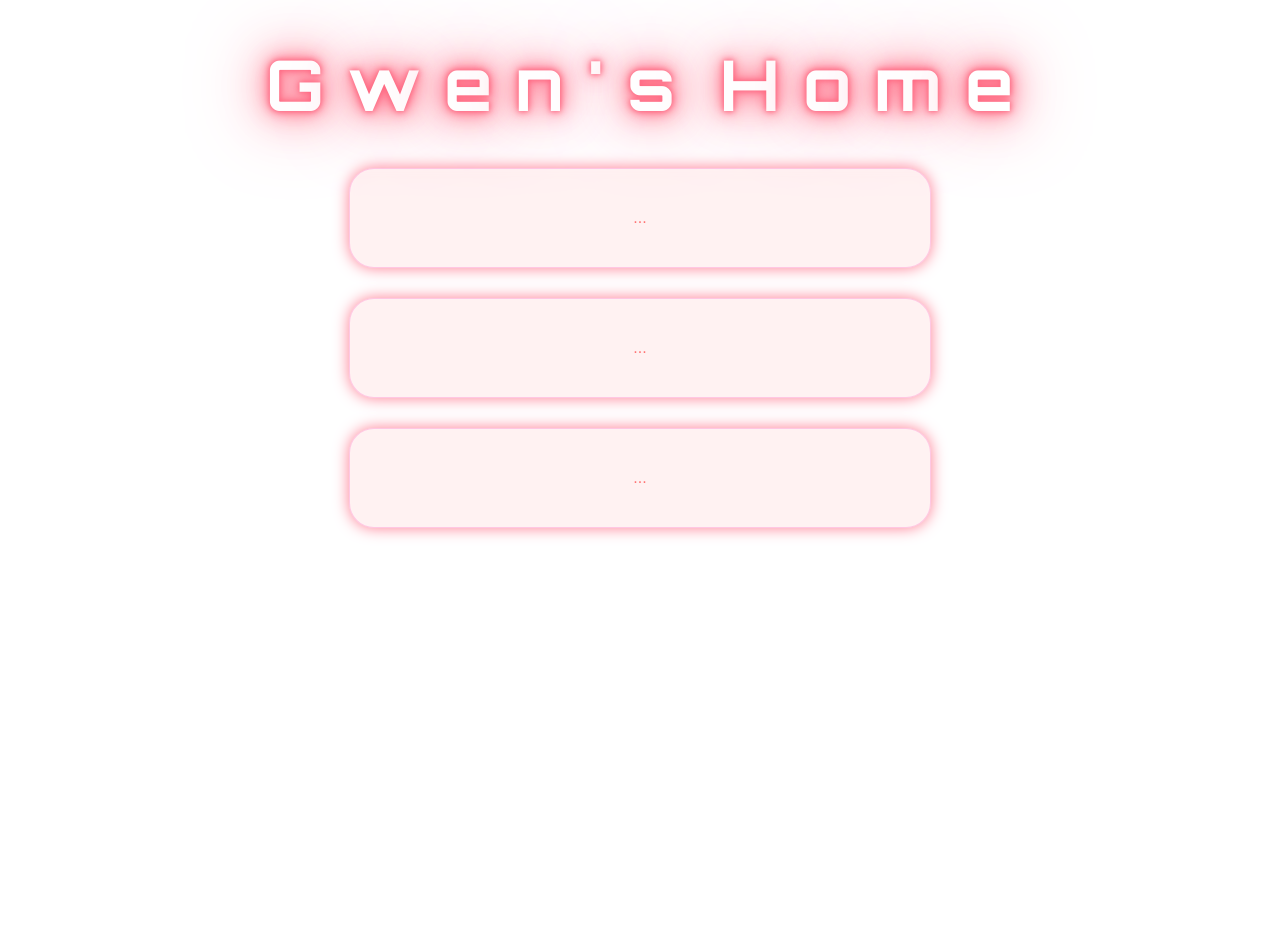
==== index.html @ fc41793a "Add files via upload" ====
<!DOCTYPE html>
<html lang="de">

<head>
    <meta charset="UTF-8">
    <meta name="viewport" content="width=device-width, initial-scale=1.0">
    <title>Gwen's Home</title>

    <link rel="stylesheet" href="style.css">
    <link rel="preconnect" href="https://fonts.googleapis.com">
    <link rel="preconnect" href="https://fonts.gstatic.com" crossorigin>
    <link href="https://fonts.googleapis.com/css2?family=Orbitron:wght@400..900&display=swap" rel="stylesheet">
    
</head>

<html>

<body>

    <h1 class="logo">
    <span>G</span>
    <span>w</span>
    <span>e</span>
    <span>n</span>
    <span>'</span>
    <span>s</span>

    <span class="leer"> </span>

    <span>H</span>
    <span>o</span>
    <span>m</span>
    <span>e</span>
</h1>

    <div class="container">

        <div class="card">
            ...
        </div>

        <div class="card">
            ...
        </div>

        <div class="card">
            ...
        </div>

    </div>

</body>

</html>

</html>

</html>
---- style.css ----
body{
    margin:0;

    min-height:100vh;

    background-image:url("bilder/Gwen-Lavendel.png");
    background-size:cover;
    background-position:center;
    background-repeat:no-repeat;
    background-attachment:fixed;

    font-family:Arial, sans-serif;
}

.logo{

    font-size:50px;
}
.card{

    width:500px;

    box-shadow: 0 0 15px rgb(255, 126, 147);
    
    transition: 0.3s;

    padding:40px;

    border-radius:25px;

    background:rgba(255, 129, 129, 0.1);

    backdrop-filter: blur(5px);

    border:1px solid rgba(252, 32, 168, 0.2);

    color:rgb(255, 116, 116);

    text-align:center;

}

.card:hover{
    transform: scale(1.05);
}

.logo{

    font-size:70px;
    font-weight: bold;
    font-family: 'Segoe UI', Tahoma, Geneva, Verdana, sans-serif;
    letter-spacing:1px;

}

.logo span{

    display:inline-block;

    opacity:0;

    transform:translateY(20px);

    color:white;

    text-shadow:
        0 0 5px #ff6982,
        0 0 10px #ff6982,
        0 0 20px #ff6982,
        0 0 40px #ff6982,
        0 0 80px #ff6982;

    animation:
        appear .7s forwards,
        flicker 4s infinite;

}

@keyframes appear{

    from{

        opacity:0;

        transform:translateY(20px);

    }

    to{

        opacity:1;

        transform:translateY(0);

    }

}

.logo span:nth-child(1){
    animation-delay:0s, 5s;
}

.logo span:nth-child(2){
    animation-delay:.15s, 5.15s;
}

.logo span:nth-child(3){
    animation-delay:.30s, 5.30s;
}

.logo span:nth-child(4){
    animation-delay:.45s, 5.45s;
}

.logo span:nth-child(5){
    animation-delay:.60s, 5.60s;
}

.logo span:nth-child(6){
    animation-delay:.75s, 5.75s;
}

.logo span:nth-child(8){
    animation-delay:.90s, 5.90s;
}

.logo span:nth-child(9){
    animation-delay:1.05s, 6.05s;
}

.logo span:nth-child(10){
    animation-delay:1.20s, 6.20s;
}

.logo span:nth-child(11){
    animation-delay:1.35s, 6.35s;
}

.logo span:nth-child(1){ animation-delay:.1s; }
.logo span:nth-child(2){ animation-delay:1.2s; }
.logo span:nth-child(3){ animation-delay:2.3s; }
.logo span:nth-child(4){ animation-delay:.7s; }
.logo span:nth-child(5){ animation-delay:3.1s; }
.logo span:nth-child(6){ animation-delay:1.8s; }
.logo span:nth-child(8){ animation-delay:2.8s; }
.logo span:nth-child(9){ animation-delay:.4s; }
.logo span:nth-child(10){ animation-delay:3.7s; }
.logo span:nth-child(11){ animation-delay:1.5s; }

@keyframes flicker{

    0%,18%,22%,100%{

        opacity:1;

        text-shadow:
            0 0 5px #ff6982,
            0 0 10px #ff6982,
            0 0 20px #ff6982,
            0 0 40px #ff6982,
            0 0 80px #ff6982;

    }

    20%{

        opacity:.2;

        text-shadow:none;

    }

    21%{

        opacity:1;

        text-shadow:
            0 0 5px #ff6982,
            0 0 10px #ff6982,
            0 0 20px #ff6982,
            0 0 40px #ff6982,
            0 0 80px #ff6982;

    }

}

.container{

    display:flex;

    flex-direction:column;

    align-items:center;

    gap:30px;

}

.logo{

    text-align:center;

    margin-top:40px;

    margin-bottom:40px;

}

.logo{

    font-family: "Orbitron", sans-serif;

    font-size:70px;
    font-weight:bold;

}
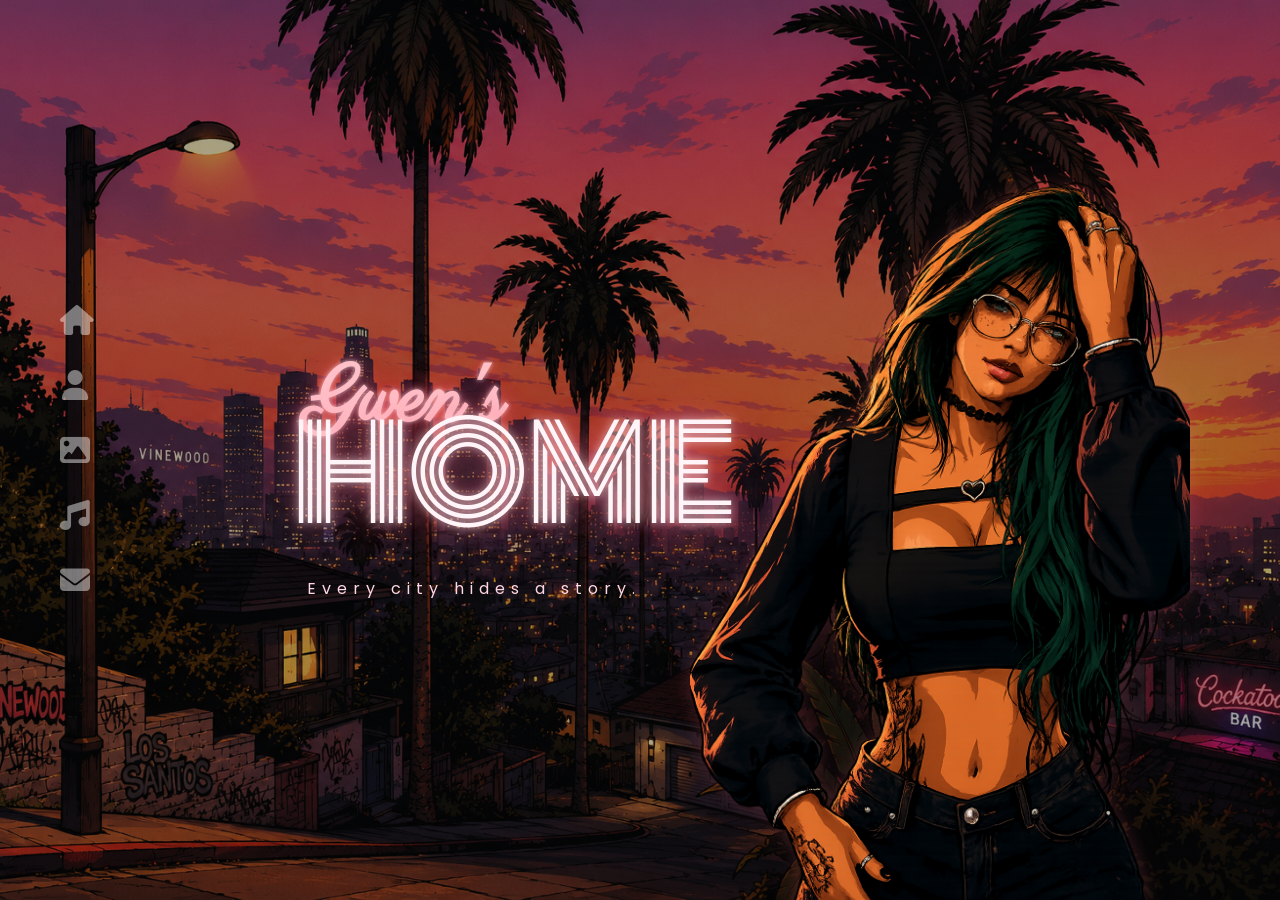
==== commit c1764b19: "Add files via upload" ====
--- a/index.html
+++ b/index.html
@@ -2,57 +2,114 @@
 <html lang="de">
 
 <head>
+
     <meta charset="UTF-8">
+
     <meta name="viewport" content="width=device-width, initial-scale=1.0">
+
     <title>Gwen's Home</title>
 
+    <!-- Google Fonts -->
+
+    <link rel="preconnect" href="https://fonts.googleapis.com">
+
+    <link rel="preconnect" href="https://fonts.gstatic.com" crossorigin>
+
+    <link href="https://fonts.googleapis.com/css2?family=Monoton&family=Parisienne&family=Poppins:wght@300;400;500;600;700&display=swap" rel="stylesheet">
+
+    <link href="https://fonts.googleapis.com/css2?family=Monoton&family=Parisienne&family=Poiret+One&family=Poppins:wght@300;400;500;600;700&display=swap" rel="stylesheet">
+
+    <!-- Font Awesome -->
+
+    <link rel="stylesheet"
+    href="https://cdnjs.cloudflare.com/ajax/libs/font-awesome/6.7.2/css/all.min.css">
+
+    <!-- CSS -->
+
     <link rel="stylesheet" href="style.css">
-    <link rel="preconnect" href="https://fonts.googleapis.com">
-    <link rel="preconnect" href="https://fonts.gstatic.com" crossorigin>
-    <link href="https://fonts.googleapis.com/css2?family=Orbitron:wght@400..900&display=swap" rel="stylesheet">
-    
+
 </head>
-
-<html>
 
 <body>
 
-    <h1 class="logo">
-    <span>G</span>
-    <span>w</span>
-    <span>e</span>
-    <span>n</span>
-    <span>'</span>
-    <span>s</span>
+    <!-- HERO -->
 
-    <span class="leer"> </span>
+<header class="hero">
 
-    <span>H</span>
-    <span>o</span>
-    <span>m</span>
-    <span>e</span>
-</h1>
+    <div class="hero-content">
 
-    <div class="container">
+        <div class="hero-text">
 
-        <div class="card">
-            ...
-        </div>
+            <h1 class="logo">
 
-        <div class="card">
-            ...
-        </div>
+                <span class="gwens">Gwen's</span>
 
-        <div class="card">
-            ...
+                <span class="home">HOME</span>
+
+            </h1>
+
         </div>
 
     </div>
 
+    <p class="subtitle">
+
+        Every city hides a story.
+
+    </p>
+
+</header>
+
+<nav class="sidebar">
+
+    <a href="#home">
+
+        <i class="fa-solid fa-house"></i>
+
+        <span>Home</span>
+
+    </a>
+
+    <a href="#about">
+
+        <i class="fa-solid fa-user"></i>
+
+        <span>About</span>
+
+    </a>
+
+    <a href="#gallery">
+
+        <i class="fa-solid fa-image"></i>
+
+        <span>Gallery</span>
+
+    </a>
+
+    <a href="#playlist">
+
+        <i class="fa-solid fa-music"></i>
+
+        <span>Playlist</span>
+
+    </a>
+
+    <a href="#contact">
+
+        <i class="fa-solid fa-envelope"></i>
+
+        <span>Contact</span>
+
+    </a>
+
+</nav>
+
+<div class="hero-image">
+
+    <img src="Bilder/Gwen.png" alt="Gwen" id="gwen">
+
+</div>
+
 </body>
 
-</html>
-
-</html>
-
 </html>
--- a/style.css
+++ b/style.css
@@ -1,217 +1,497 @@
+/* =========================================
+   BODY
+========================================= */
+
 body{
+
     margin:0;
+    padding:0;
+
+    overflow-x:hidden;
 
     min-height:100vh;
 
-    background-image:url("bilder/Gwen-Lavendel.png");
+    font-family:"Poppins", sans-serif;
+
+    color:#ffffff;
+
+    background:
+        linear-gradient(
+            rgba(8,8,8,.35),
+            rgba(8,8,8,.35)
+        ),
+        url("Bilder/City.png");
+
     background-size:cover;
+
     background-position:center;
+
     background-repeat:no-repeat;
+
     background-attachment:fixed;
 
-    font-family:Arial, sans-serif;
+}
+
+/* =========================================
+   ALLES
+========================================= */
+
+*{
+
+    margin:0;
+
+    padding:0;
+
+    box-sizing:border-box;
+
+}
+
+/* =========================================
+   TEXT MARKIERUNG
+========================================= */
+
+::selection{
+
+    background:#ff6982;
+
+    color:white;
+
+}
+
+/* =========================================
+   SCROLLBAR
+========================================= */
+
+::-webkit-scrollbar{
+
+    width:8px;
+
+}
+
+::-webkit-scrollbar-track{
+
+    background:#111;
+
+}
+
+::-webkit-scrollbar-thumb{
+
+    background:#ff6982;
+
+    border-radius:20px;
+
+}
+
+::-webkit-scrollbar-thumb:hover{
+
+    background:#ff88a0;
+
+}
+
+/* ==========================================
+                HERO
+========================================== */
+
+.hero{
+
+    width:100%;
+    height:100vh;
+
+    display:flex;
+    justify-content:center;
+    align-items:center;
+
+    overflow:hidden;
+
+    position:relative;
+
+}
+
+.hero-content{
+
+    width:min(1400px,90%);
+    height:100%;
+
+    display:flex;
+
+    justify-content:space-between;
+
+    align-items:center;
+
+}
+
+.hero-text{
+
+    max-width:600px;
+
+    z-index:3;
+
+}
+
+.hero-image{
+
+    position:fixed;
+
+    right:90px;
+
+    bottom:0;
+
+    z-index:2;
+
+}
+
+.hero-image img{
+
+    width:500px;
+
+    max-width:100%;
+
+    height:auto;
+
+    display:block;
+
+    user-select:none;
+
+    pointer-events:none;
+
+    transform:translateY(10px);
+
+    filter:
+        drop-shadow(0 0 8px rgba(255,105,130,.15))
+        drop-shadow(0 0 15px rgba(255,105,130,.08));
+
+    animation:idle 8s ease-in-out infinite;
+
+}
+
+@keyframes idle{
+
+    0%,100%{
+
+        transform:
+            scale(1)
+            rotate(0deg);
+
+    }
+
+    50%{
+
+        transform:
+            scale(1.008)
+            rotate(.4deg);
+
+    }
+
 }
 
 .logo{
 
-    font-size:50px;
-}
-.card{
-
-    width:500px;
-
-    box-shadow: 0 0 15px rgb(255, 126, 147);
-    
-    transition: 0.3s;
-
-    padding:40px;
-
-    border-radius:25px;
-
-    background:rgba(255, 129, 129, 0.1);
-
-    backdrop-filter: blur(5px);
-
-    border:1px solid rgba(252, 32, 168, 0.2);
-
-    color:rgb(255, 116, 116);
+    display:flex;
+
+    flex-direction:column;
+
+    align-items:center;
+
+    line-height:.9;
+
+}
+
+.gwens{
+
+    font-family:"Parisienne", cursive;
+
+    animation:fadeUp 1.4s ease;
+
+    font-size:clamp(70px,6vw,110px);
+
+    color:#ffc1c9;
+
+    margin-bottom:-20px;
+    margin-left:80px;
+
+    text-shadow:
+        0 0 4px rgba(255,255,255,.6),
+        0 0 10px rgba(255,105,130,.55),
+        0 0 22px rgba(255,105,130,.45),
+        0 0 45px rgba(255,105,130,.35),
+        0 0 80px rgba(255,105,130,.2);
+
+}
+
+@keyframes fadeUp{
+
+    from{
+
+        opacity:0;
+        transform:translateY(30px);
+
+    }
+
+    to{
+
+        opacity:1;
+        transform:translateY(0);
+
+    }
+
+}
+
+
+
+.home{
+
+    font-family:"Monoton", cursive;
+
+    font-size:clamp(90px,10vw,180px);
+
+    font-weight:400;
+
+    margin-left:300px;
+
+    opacity:.92;
+
+    color:rgba(255,245,248,.88);
+
+    text-shadow:
+        0 0 8px rgba(255,255,255,.6),
+        0 0 20px rgba(255,105,130,.55),
+        0 0 40px rgba(255,105,130,.4),
+        0 0 80px rgba(255,105,130,.25);
+
+        animation:neonStart 2s ease forwards;
+
+}
+
+@keyframes neonStart{
+
+    0%{
+
+        opacity:.15;
+
+        color:#4b4b4b;
+
+        text-shadow:none;
+
+    }
+
+    15%{
+
+        opacity:.4;
+
+        color:#777;
+
+        text-shadow:none;
+
+    }
+
+    30%{
+
+        opacity:1;
+
+        color:#fff5f8;
+
+        text-shadow:
+
+            0 0 5px rgba(255,255,255,.5),
+
+            0 0 10px rgba(255,105,130,.25);
+
+    }
+
+    36%{
+
+        opacity:.4;
+
+        color:#666;
+
+        text-shadow:none;
+
+    }
+
+    48%{
+
+        opacity:1;
+
+        color:#fff5f8;
+
+        text-shadow:
+
+            0 0 5px rgba(255,255,255,.6),
+
+            0 0 20px rgba(255,105,130,.45),
+
+            0 0 40px rgba(255,105,130,.25);
+
+    }
+
+    100%{
+
+        opacity:1;
+
+        color:#fff5f8;
+
+        text-shadow:
+
+            0 0 8px rgba(255,255,255,.6),
+
+            0 0 20px rgba(255,105,130,.55),
+
+            0 0 40px rgba(255,105,130,.4),
+
+            0 0 80px rgba(255,105,130,.25);
+
+    }
+
+}
+
+.subtitle{
+
+    position:absolute;
+
+    left:37%;
+
+    top:64%;
+
+    transform:translateX(-50%);
+
+    width:100%;
 
     text-align:center;
 
-}
-
-.card:hover{
-    transform: scale(1.05);
-}
-
-.logo{
-
-    font-size:70px;
-    font-weight: bold;
-    font-family: 'Segoe UI', Tahoma, Geneva, Verdana, sans-serif;
+    font-family:"Poppins", sans-serif;
+
+    font-size:16px;
+
+    letter-spacing:6px;
+
+    color:#ffd8e4;
+
+}
+
+@keyframes subtitleGlow{
+
+    0%{
+
+        opacity:0;
+
+        text-shadow:none;
+
+    }
+
+    100%{
+
+        opacity:1;
+
+        text-shadow:
+
+            0 0 6px rgba(255,105,130,.15);
+
+    }
+
+}
+
+
+/* ==========================================
+                SIDEBAR
+========================================== */
+
+.sidebar{
+
+    position:fixed;
+
+    left:60px;
+
+    top:50%;
+
+    transform:translateY(-50%);
+
+    display:flex;
+
+    flex-direction:column;
+
+    gap:35px;
+
+    z-index:999;
+
+}
+
+.sidebar a{
+
+    display:flex;
+
+    align-items:center;
+
+    gap:18px;
+
+    text-decoration:none;
+
+    color:#ffffff;
+
+}
+
+.sidebar i{
+
+    font-size:30px;
+
+    width:30px;
+
+    text-align:center;
+
+    color:rgba(255,255,255,.45);
+
+    transition:all .35s ease;
+
+}
+
+.sidebar span{
+
+    font-family: "Poiret One", sans-serif;
+
+    font-size:24px;
+
+    font-weight:400;
+
     letter-spacing:1px;
 
-}
-
-.logo span{
-
-    display:inline-block;
+    color:rgba(255,255,255,.75);
 
     opacity:0;
 
-    transform:translateY(20px);
-
-    color:white;
+    transform:translateX(-15px);
+
+    transition:all .35s ease;
+
+}
+
+.sidebar a:hover i{
+
+    color:#ff6982;
+
+    transform:scale(1.18);
 
     text-shadow:
-        0 0 5px #ff6982,
-        0 0 10px #ff6982,
-        0 0 20px #ff6982,
-        0 0 40px #ff6982,
-        0 0 80px #ff6982;
-
-    animation:
-        appear .7s forwards,
-        flicker 4s infinite;
-
-}
-
-@keyframes appear{
-
-    from{
-
-        opacity:0;
-
-        transform:translateY(20px);
-
-    }
-
-    to{
-
-        opacity:1;
-
-        transform:translateY(0);
-
-    }
-
-}
-
-.logo span:nth-child(1){
-    animation-delay:0s, 5s;
-}
-
-.logo span:nth-child(2){
-    animation-delay:.15s, 5.15s;
-}
-
-.logo span:nth-child(3){
-    animation-delay:.30s, 5.30s;
-}
-
-.logo span:nth-child(4){
-    animation-delay:.45s, 5.45s;
-}
-
-.logo span:nth-child(5){
-    animation-delay:.60s, 5.60s;
-}
-
-.logo span:nth-child(6){
-    animation-delay:.75s, 5.75s;
-}
-
-.logo span:nth-child(8){
-    animation-delay:.90s, 5.90s;
-}
-
-.logo span:nth-child(9){
-    animation-delay:1.05s, 6.05s;
-}
-
-.logo span:nth-child(10){
-    animation-delay:1.20s, 6.20s;
-}
-
-.logo span:nth-child(11){
-    animation-delay:1.35s, 6.35s;
-}
-
-.logo span:nth-child(1){ animation-delay:.1s; }
-.logo span:nth-child(2){ animation-delay:1.2s; }
-.logo span:nth-child(3){ animation-delay:2.3s; }
-.logo span:nth-child(4){ animation-delay:.7s; }
-.logo span:nth-child(5){ animation-delay:3.1s; }
-.logo span:nth-child(6){ animation-delay:1.8s; }
-.logo span:nth-child(8){ animation-delay:2.8s; }
-.logo span:nth-child(9){ animation-delay:.4s; }
-.logo span:nth-child(10){ animation-delay:3.7s; }
-.logo span:nth-child(11){ animation-delay:1.5s; }
-
-@keyframes flicker{
-
-    0%,18%,22%,100%{
-
-        opacity:1;
-
-        text-shadow:
-            0 0 5px #ff6982,
-            0 0 10px #ff6982,
-            0 0 20px #ff6982,
-            0 0 40px #ff6982,
-            0 0 80px #ff6982;
-
-    }
-
-    20%{
-
-        opacity:.2;
-
-        text-shadow:none;
-
-    }
-
-    21%{
-
-        opacity:1;
-
-        text-shadow:
-            0 0 5px #ff6982,
-            0 0 10px #ff6982,
-            0 0 20px #ff6982,
-            0 0 40px #ff6982,
-            0 0 80px #ff6982;
-
-    }
-
-}
-
-.container{
-
-    display:flex;
-
-    flex-direction:column;
-
-    align-items:center;
-
-    gap:30px;
-
-}
-
-.logo{
-
-    text-align:center;
-
-    margin-top:40px;
-
-    margin-bottom:40px;
-
-}
-
-.logo{
-
-    font-family: "Orbitron", sans-serif;
-
-    font-size:70px;
-    font-weight:bold;
-
-}+
+        0 0 5px rgba(255,105,130,.5),
+
+        0 0 15px rgba(255,105,130,.4),
+
+        0 0 35px rgba(255,105,130,.25);
+
+}
+
+.sidebar a:hover span{
+
+    opacity:1;
+
+    transform:translateX(0);
+
+    color:#ffe7ee;
+
+}
+
+
+
+
+
+
+
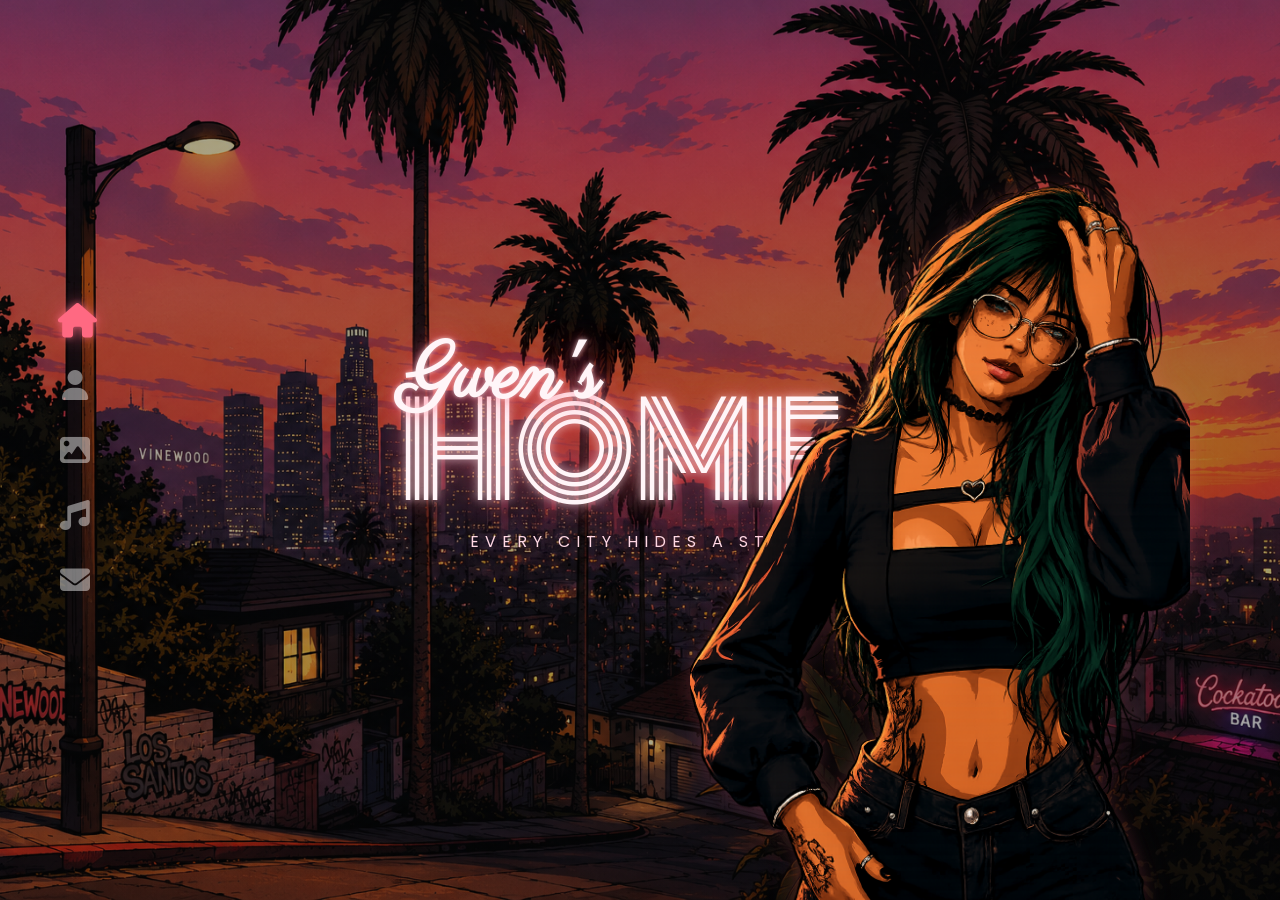
==== commit eaafa52d: "Add files via upload" ====
--- a/index.html
+++ b/index.html
@@ -36,33 +36,28 @@
 
 <header class="hero">
 
-    <div class="hero-content">
+   <div class="hero-text">
 
-        <div class="hero-text">
+        <h1 class="logo">
 
-            <h1 class="logo">
+            <span class="gwens">Gwen's</span>
 
-                <span class="gwens">Gwen's</span>
+            <span class="home">HOME</span>
 
-                <span class="home">HOME</span>
+        </h1>
 
-            </h1>
+        <p class="subtitle">
+            Every city hides a story.
+        </p>
 
-        </div>
 
     </div>
-
-    <p class="subtitle">
-
-        Every city hides a story.
-
-    </p>
 
 </header>
 
 <nav class="sidebar">
 
-    <a href="#home">
+    <a href="index.html" class="active">
 
         <i class="fa-solid fa-house"></i>
 
@@ -70,7 +65,7 @@
 
     </a>
 
-    <a href="#about">
+    <a href="about.html">
 
         <i class="fa-solid fa-user"></i>
 
@@ -78,7 +73,7 @@
 
     </a>
 
-    <a href="#gallery">
+    <a href="gallery.html">
 
         <i class="fa-solid fa-image"></i>
 
@@ -86,7 +81,7 @@
 
     </a>
 
-    <a href="#playlist">
+    <a href="playlist.html">
 
         <i class="fa-solid fa-music"></i>
 
@@ -94,7 +89,7 @@
 
     </a>
 
-    <a href="#contact">
+    <a href="contact.html">
 
         <i class="fa-solid fa-envelope"></i>
 
--- a/style.css
+++ b/style.css
@@ -103,28 +103,33 @@
 
     overflow:hidden;
 
+    padding-left:180px;
+
     position:relative;
 
 }
 
 .hero-content{
 
-    width:min(1400px,90%);
+    width:100%;
+
     height:100%;
 
     display:flex;
 
-    justify-content:space-between;
-
     align-items:center;
 
 }
 
 .hero-text{
 
-    max-width:600px;
-
-    z-index:3;
+    position:absolute;
+
+    left:400px;
+
+    top:50%;
+
+    transform:translateY(-50%);
 
 }
 
@@ -190,24 +195,22 @@
 
     flex-direction:column;
 
-    align-items:center;
+    align-items:flex-start;
 
     line-height:.9;
 
 }
 
+
 .gwens{
 
     font-family:"Parisienne", cursive;
 
-    animation:fadeUp 1.4s ease;
-
     font-size:clamp(70px,6vw,110px);
 
-    color:#ffc1c9;
+    color:#fff5f8;
 
     margin-bottom:-20px;
-    margin-left:80px;
 
     text-shadow:
         0 0 4px rgba(255,255,255,.6),
@@ -216,6 +219,10 @@
         0 0 45px rgba(255,105,130,.35),
         0 0 80px rgba(255,105,130,.2);
 
+    opacity:0;
+
+    animation:fadeUp 1.2s ease forwards;
+
 }
 
 @keyframes fadeUp{
@@ -245,8 +252,6 @@
     font-size:clamp(90px,10vw,180px);
 
     font-weight:400;
-
-    margin-left:300px;
 
     opacity:.92;
 
@@ -344,51 +349,49 @@
 
 }
 
+
 .subtitle{
 
-    position:absolute;
-
-    left:37%;
-
-    top:64%;
-
-    transform:translateX(-50%);
-
-    width:100%;
-
-    text-align:center;
-
-    font-family:"Poppins", sans-serif;
+    margin-top:20px;
+    margin-left:70px;
+
+    color:#ffd8e4;
+
+    letter-spacing:6px;
+
+    text-transform:uppercase;
 
     font-size:16px;
 
-    letter-spacing:6px;
-
-    color:#ffd8e4;
-
-}
-
-@keyframes subtitleGlow{
-
-    0%{
+    opacity:1;
+
+}
+
+@keyframes subtitleFade{
+
+    from{
 
         opacity:0;
 
-        text-shadow:none;
-
-    }
-
-    100%{
+        transform:translateY(15px);
+
+        filter:blur(4px);
+
+    }
+
+    to{
 
         opacity:1;
 
-        text-shadow:
-
-            0 0 6px rgba(255,105,130,.15);
-
-    }
-
-}
+        transform:translateY(0);
+
+        filter:blur(0);
+
+    }
+
+}
+
+
 
 
 /* ==========================================
@@ -489,9 +492,69 @@
 
 }
 
-
-
-
-
-
-
+/* ==========================================
+           AKTIVER MENÜPUNKT
+========================================== */
+
+.sidebar a.active i{
+
+    color:#ff6982;
+
+    transform:scale(1.15);
+
+    text-shadow:
+        0 0 6px rgba(255,105,130,.6),
+        0 0 14px rgba(255,105,130,.45),
+        0 0 28px rgba(255,105,130,.25);
+
+}
+
+
+.about-logo{
+
+    display:flex;
+
+    flex-direction:column;
+
+    align-items:flex-start;
+
+    line-height:1;
+
+}
+
+.about-title{
+
+    font-family:"Poiret One", sans-serif;
+
+    font-size:clamp(40px,4vw,70px);
+
+    letter-spacing:8px;
+
+    color:#ffe5ec;
+
+    text-transform:uppercase;
+
+
+}
+
+.about-name{
+
+    font-family:"Cormorant Garamond", serif;
+
+    font-size:clamp(60px,5vw,90px);
+
+    font-style:italic;
+
+    letter-spacing:2px;
+
+    color:#ffe9ef;
+    
+}
+
+
+
+
+
+
+
+
